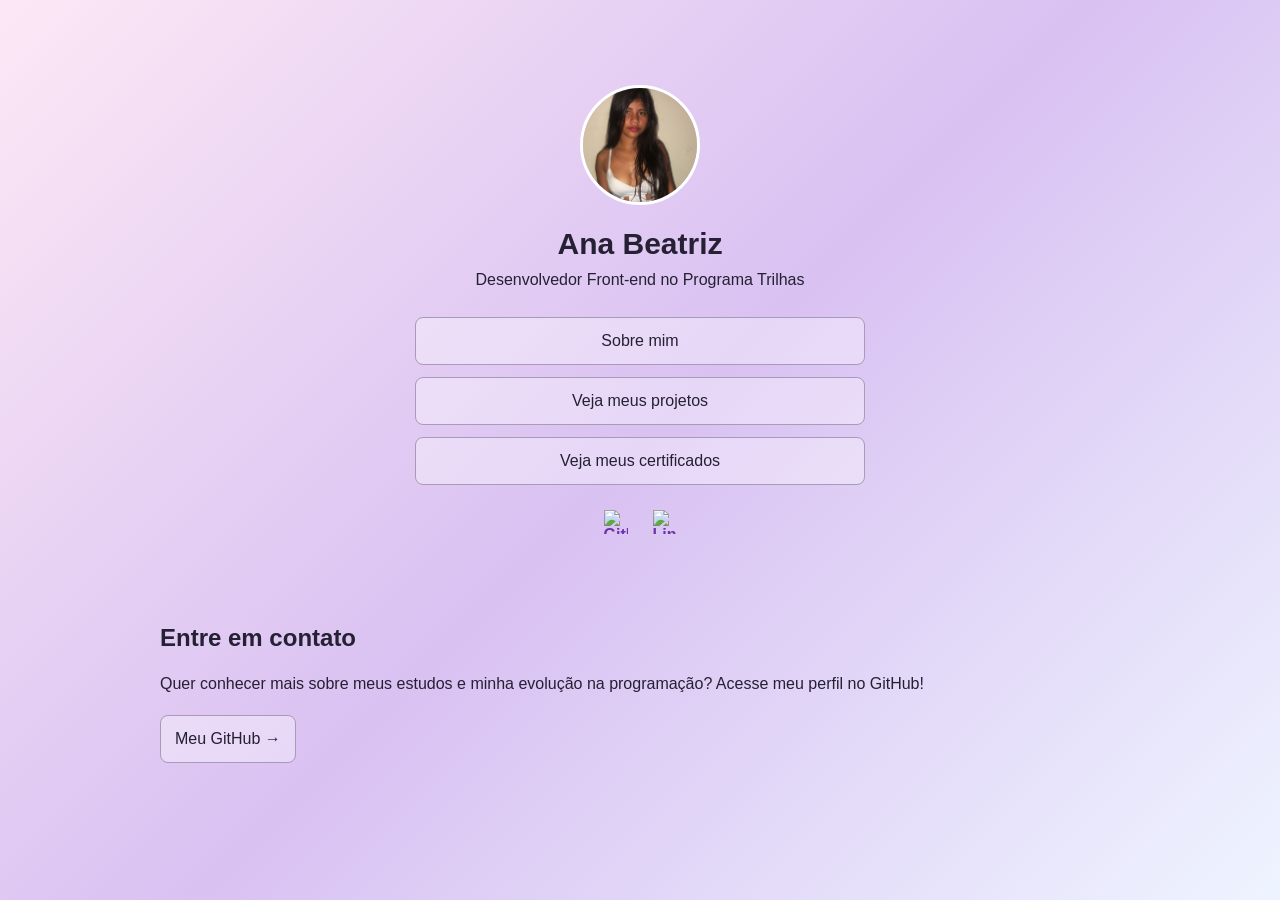
==== index.html @ 65b83192 "Add files via upload" ====
<!DOCTYPE html>
<html lang="pt-BR">
<head>
    <meta charset="UTF-8">
    <meta name="viewport" content="width=device-width, initial-scale=1.0">
    <title>Meu Portfólio | Programa Trilhas</title>

    <link rel="stylesheet" href="style.css">
</head>

<body>

    <main class="container">

        <section class="perfil">
            <img  src="imagens/minha-foto.png"
                 alt="Minha foto de perfil"
                 class="foto-perfil">

            <h1>Ana Beatriz </h1>

            <p class="subtitulo">
                Desenvolvedor Front-end no Programa Trilhas
            </p>

           <nav class="botoes">
    <a href="sobre.html">Sobre mim</a>
    <a href="projetos.html">Veja meus projetos</a>
   <a href="certificados.html">Veja meus certificados</a>
</nav>
            
       <div class="redes-sociais">
    <a href="https://github.com/anapompeu-create"
       target="_blank"
       rel="noopener noreferrer"
       aria-label="Meu GitHub">
        <img src="https://cdn.jsdelivr.net/gh/devicons/devicon/icons/github/github-original.svg"
             alt="GitHub">
    </a>

    <a href="https://www.linkedin.com/in/ana-rodrigues-7824a8428/"
       target="_blank"
       rel="noopener noreferrer"
       aria-label="Meu LinkedIn">
        <img src="https://cdn.jsdelivr.net/gh/devicons/devicon/icons/linkedin/linkedin-original.svg"
             alt="LinkedIn">
    </a>
</div>
       </p>
        </section>
   

<section id="contato" class="secao">
            <h2>Entre em contato</h2>

            <p>
                Quer conhecer mais sobre meus estudos e minha
                evolução na programação? Acesse meu perfil no GitHub!
            </p>

            <a
                href="https://github.com/anapompeu-create"
                target="_blank"
                rel="noopener noreferrer"
                class="botao-certificados">
                Meu GitHub →
            </a>
        </section>

    </main>
---- style.css ----
* {
    margin: 0;
    padding: 0;
    box-sizing: border-box;
}

html {
    scroll-behavior: smooth;
}

body {
    font-family: Arial, sans-serif;
    color: #252033;
    background: linear-gradient(
        135deg,
        #fce8f5,
        #d9c1f2,
        #eef4ff
    );
    min-height: 100vh;
}

.container {
    width: 90%;
    max-width: 1000px;
    margin: 0 auto;
    padding: 50px 0;
}

.perfil {
    text-align: center;
    padding: 35px 20px;
}

.foto-perfil {
    width: 120px;
    height: 120px;
    border-radius: 50%;
    object-fit: cover;
    border: 3px solid white;
    margin-bottom: 18px;
}

h1 {
    font-size: 30px;
    margin-bottom: 10px;
}

.subtitulo {
    margin-bottom: 28px;
}

.botoes {
    display: flex;
    flex-direction: column;
    gap: 12px;
    max-width: 450px;
    margin: 0 auto;
}

.botoes a,
.botao-certificados {
    display: block;
    padding: 14px;
    text-decoration: none;
    color: #252033;
    border: 1px solid #a99ab6;
    border-radius: 8px;
    background: rgba(255, 255, 255, 0.35);
    transition: 0.3s;
}

.botoes a:hover,
.botao-certificados:hover {
    background: rgba(255, 255, 255, 0.8);
    transform: translateY(-2px);
}

.secao {
    padding: 35px 20px;
    margin-top: 20px;
}

.secao h2 {
    margin-bottom: 18px;
}

.secao p {
    line-height: 1.7;
}

.lista-projetos {
    display: grid;
    grid-template-columns: repeat(2, 1fr);
    gap: 18px;
}

.card {
    padding: 22px;
    border: 1px solid #b7a8c5;
    border-radius: 12px;
    background: rgba(255, 255, 255, 0.45);
}

.card h3 {
    margin-bottom: 12px;
}

.card p {
    margin-bottom: 15px;
}

.card a {
    color: #49346b;
}

.botao-certificados {
    display: inline-block;
    margin-top: 18px;
}

@media (max-width: 600px) {
    .lista-projetos {
        grid-template-columns: 1fr;
    }

    h1 {
        font-size: 25px;
    }
}
.redes-sociais {
    display: flex;
    justify-content: center;
    gap: 25px;
    margin-top: 25px;
}

.redes-sociais a {
    color: #6b35a8;
    font-weight: bold;
    text-decoration: none;
}

.redes-sociais a:hover {
    color: #8b5cf6;
    text-decoration: underline;
}
.redes-sociais a {
    display: inline-flex;
    align-items: center;
    justify-content: center;
}

.redes-sociais img {
    width: 24px;
    height: 24px;
    object-fit: contain;
}

.redes-sociais a:hover {
    transform: scale(1.15);
}

.cartoes-projetos {
    display: flex;
    flex-direction: column;
    gap: 20px;
}

.cartao-projeto {
    border: 1px solid #ccc;
    border-radius: 15px;
    padding: 20px;
    margin: 0;
}

.cartao-projeto h3 {
    margin-top: 0;
}

.cartoes-projetos {
    display: flex;
    flex-direction: column;
    gap: 20px;
    width: 100%;
}

.cartao-projeto {
    box-sizing: border-box;
    width: 100%;
    border: 2px solid #e50914;
    border-radius: 15px;
    padding: 20px;
    margin: 0;
    background-color: #171717;
    color: white;
    box-shadow: 0 4px 10px rgba(229, 9, 20, 0.2);
    transition: transform 0.3s ease;
}

.cartao-projeto:hover {
    transform: translateY(-4px);
}

.cartao-projeto h3 {
    margin-top: 0;
    color: #ff3333;
}
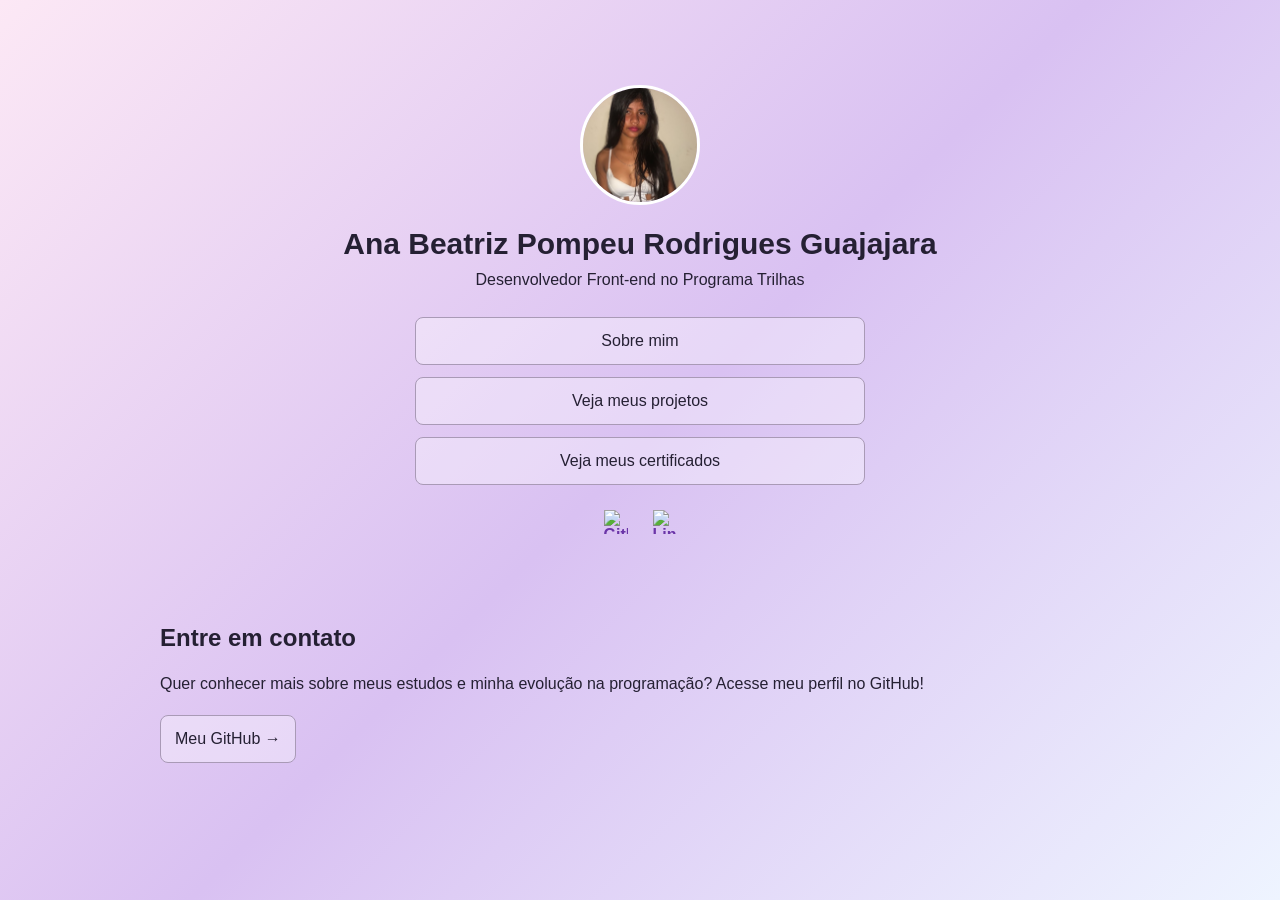
==== commit 72eb1d34: "Update index.html" ====
--- a/index.html
+++ b/index.html
@@ -17,7 +17,7 @@
                  alt="Minha foto de perfil"
                  class="foto-perfil">
 
-            <h1>Ana Beatriz </h1>
+            <h1>Ana Beatriz Pompeu Rodrigues Guajajara  </h1>
 
             <p class="subtitulo">
                 Desenvolvedor Front-end no Programa Trilhas
